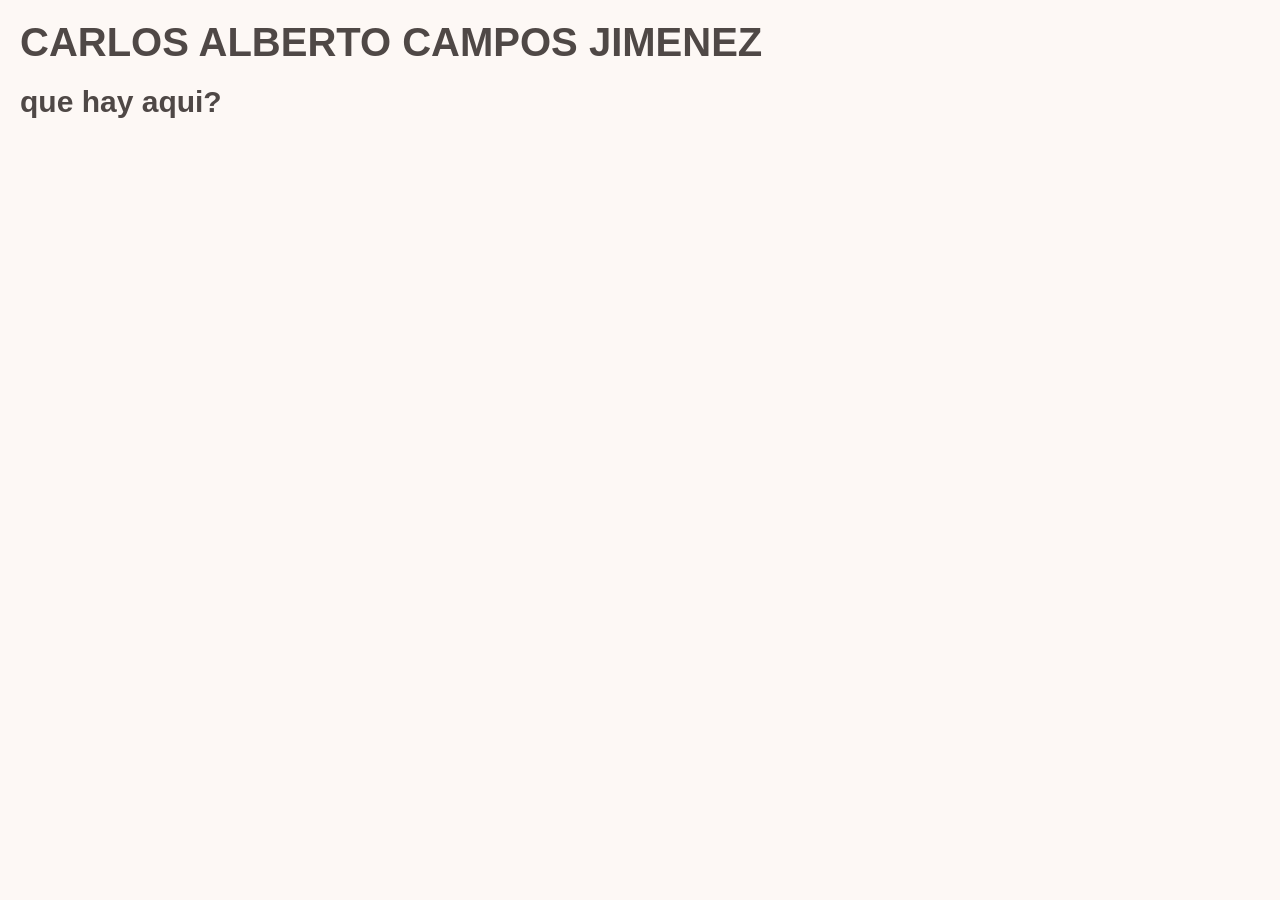
==== index.html @ c285385d "vierneg" ====
<!DOCTYPE html>
<html lang="en">
<head>
    <meta charset="UTF-8">
    <meta name="viewport" content="width=device-width, initial-scale=1.0">
    <link rel="stylesheet" type="text/css" href="./assets/css/style.css">
    <title>laPa_c@r6+_3e3</title>
</head>
<body>
    <h1>
        CARLOS ALBERTO CAMPOS JIMENEZ
    </h1>
    <h2> que hay aqui?</h2>
    
</body>
</html>
---- assets/css/style.css ----
/* Universal Selector */
* {
  margin:0;
  padding:0;  
}

/* Element Selectors */
body {
  position: relative;
  font-family: "Goudy Bookletter 1911", sans-serif;
  font-size: 20px;
  background-color: #FDF8F5;
  color: #4F4846;
}

h1,
h2 {
  margin: 20px;
  border-color: aqua;
  border: #4F4846;
}

main {
  padding: 60px 0;
}

li {
  display: inline;
  padding: 0px 20px;
  text-decoration: none;
}

a {
  text-decoration: none;
  color: #FDF8F5;
}

header,
footer {
  height: 60px;
  width: 100%;
  line-height: 60px;
  background-color: #266150;
}

header {
  position: fixed;
  border-bottom: 10px solid #DDAF94;
}

footer {
  position: absolute;
  margin-top: 0;
  bottom: 0;
  border-bottom: 10px solid #4F4846;
  color: #FDF8F5;    
}
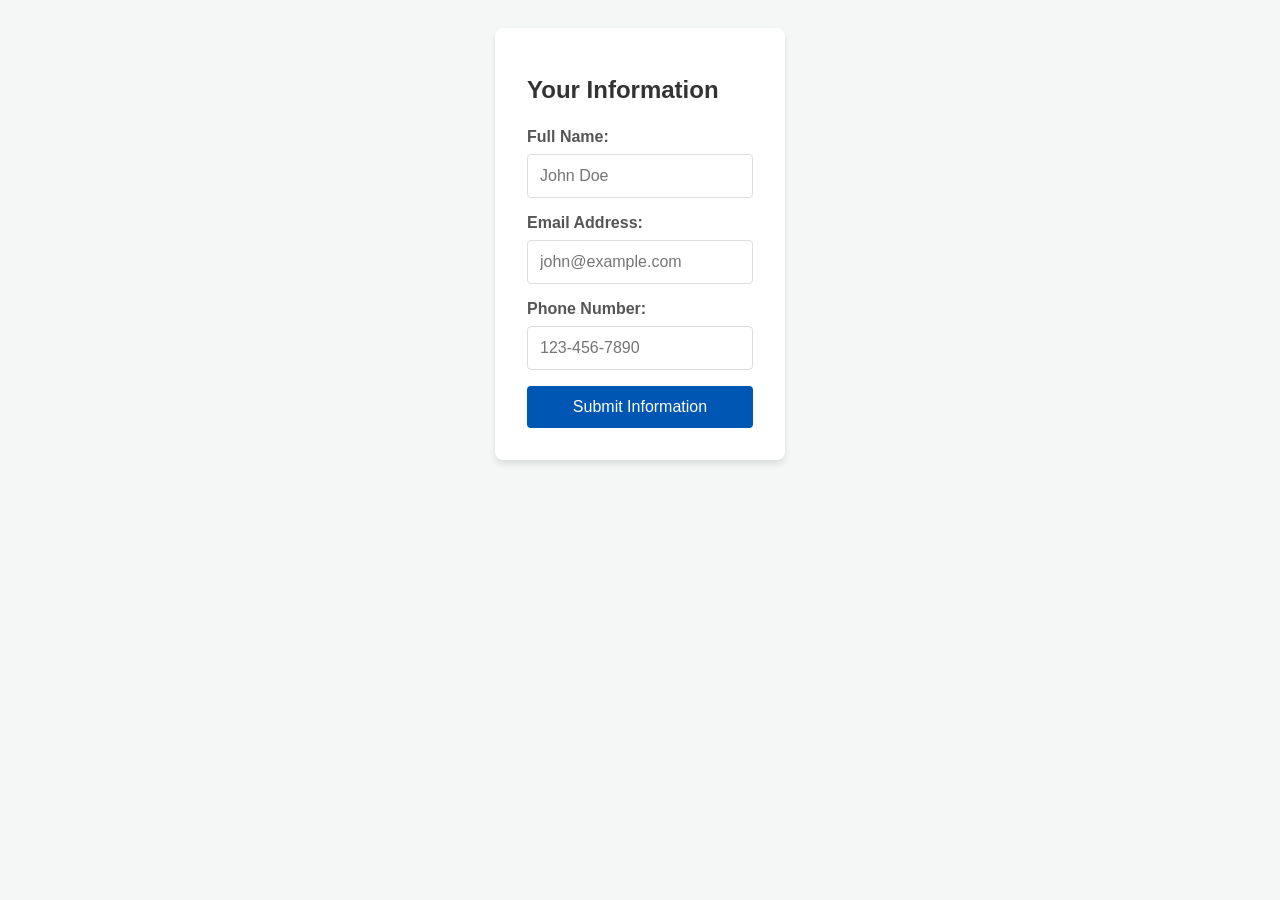
==== commit 887bcd27: "vierneg02" ====
--- a/index.html
+++ b/index.html
@@ -1,16 +1,37 @@
 <!DOCTYPE html>
 <html lang="en">
+
 <head>
     <meta charset="UTF-8">
     <meta name="viewport" content="width=device-width, initial-scale=1.0">
     <link rel="stylesheet" type="text/css" href="./assets/css/style.css">
     <title>laPa_c@r6+_3e3</title>
 </head>
+
 <body>
-    <h1>
-        CARLOS ALBERTO CAMPOS JIMENEZ
-    </h1>
-    <h2> que hay aqui?</h2>
-    
+    <main>
+        <form class="info-form" action="#" method="post">
+            <h1>Your Information</h1>
+            
+            <section class="form-group">
+                <label for="fullname">Full Name:</label>
+                <input type="text" id="fullname" name="fullname" placeholder="John Doe" required>
+            </section>
+
+            <section class="form-group">
+                <label for="email">Email Address:</label>
+                <input type="email" id="email" name="email" placeholder="john@example.com" required>
+            </section>
+
+            <section class="form-group">
+                <label for="phone">Phone Number:</label>
+                <input type="tel" id="phone" name="phone" placeholder="123-456-7890">
+            </section>
+
+            <button type="submit">Submit Information</button>
+        </form>
+    </main>
+
 </body>
+
 </html>
--- a/assets/css/style.css
+++ b/assets/css/style.css
@@ -1,57 +1,68 @@
-/* Universal Selector */
-* {
-  margin:0;
-  padding:0;  
+/* Modern Reset */
+*, *::before, *::after {
+    box-sizing: border-box;
 }
 
-/* Element Selectors */
 body {
-  position: relative;
-  font-family: "Goudy Bookletter 1911", sans-serif;
-  font-size: 20px;
-  background-color: #FDF8F5;
-  color: #4F4846;
+    font-family: -apple-system, BlinkMacSystemFont, "Segoe UI", Roboto, sans-serif;
+    background-color: #f4f7f6;
+    display: flex;
+    justify-content: center;
+    padding: 20px;
 }
 
-h1,
-h2 {
-  margin: 20px;
-  border-color: aqua;
-  border: #4F4846;
+.info-form {
+    background: #ffffff;
+    padding: 2em;
+    border-radius: 8px;
+    box-shadow: 0 4px 6px rgba(0,0,0,0.1);
+    width: 100%;
+    max-width: 400px;
 }
 
-main {
-  padding: 60px 0;
+h1 {
+    font-size: 1.5rem;
+    margin-bottom: 1.5rem;
+    color: #333;
 }
 
-li {
-  display: inline;
-  padding: 0px 20px;
-  text-decoration: none;
+.form-group {
+    margin-bottom: 1rem;
 }
 
-a {
-  text-decoration: none;
-  color: #FDF8F5;
+label {
+    display: block;
+    margin-bottom: 0.5rem;
+    font-weight: 600;
+    color: #555;
 }
 
-header,
-footer {
-  height: 60px;
-  width: 100%;
-  line-height: 60px;
-  background-color: #266150;
+input {
+    width: 100%;
+    padding: 0.75rem;
+    border: 1px solid #ddd;
+    border-radius: 4px;
+    font-size: 1rem;
 }
 
-header {
-  position: fixed;
-  border-bottom: 10px solid #DDAF94;
+/* Interaction state */
+input:focus {
+    outline: 2px solid #0056b3;
+    border-color: transparent;
 }
 
-footer {
-  position: absolute;
-  margin-top: 0;
-  bottom: 0;
-  border-bottom: 10px solid #4F4846;
-  color: #FDF8F5;    
+button {
+    width: 100%;
+    padding: 0.75rem;
+    border: none;
+    background-color: #0056b3;
+    color: white;
+    font-size: 1rem;
+    border-radius: 4px;
+    cursor: pointer;
+    transition: background-color 0.2s;
+}
+
+button:hover {
+    background-color: #004494;
 }
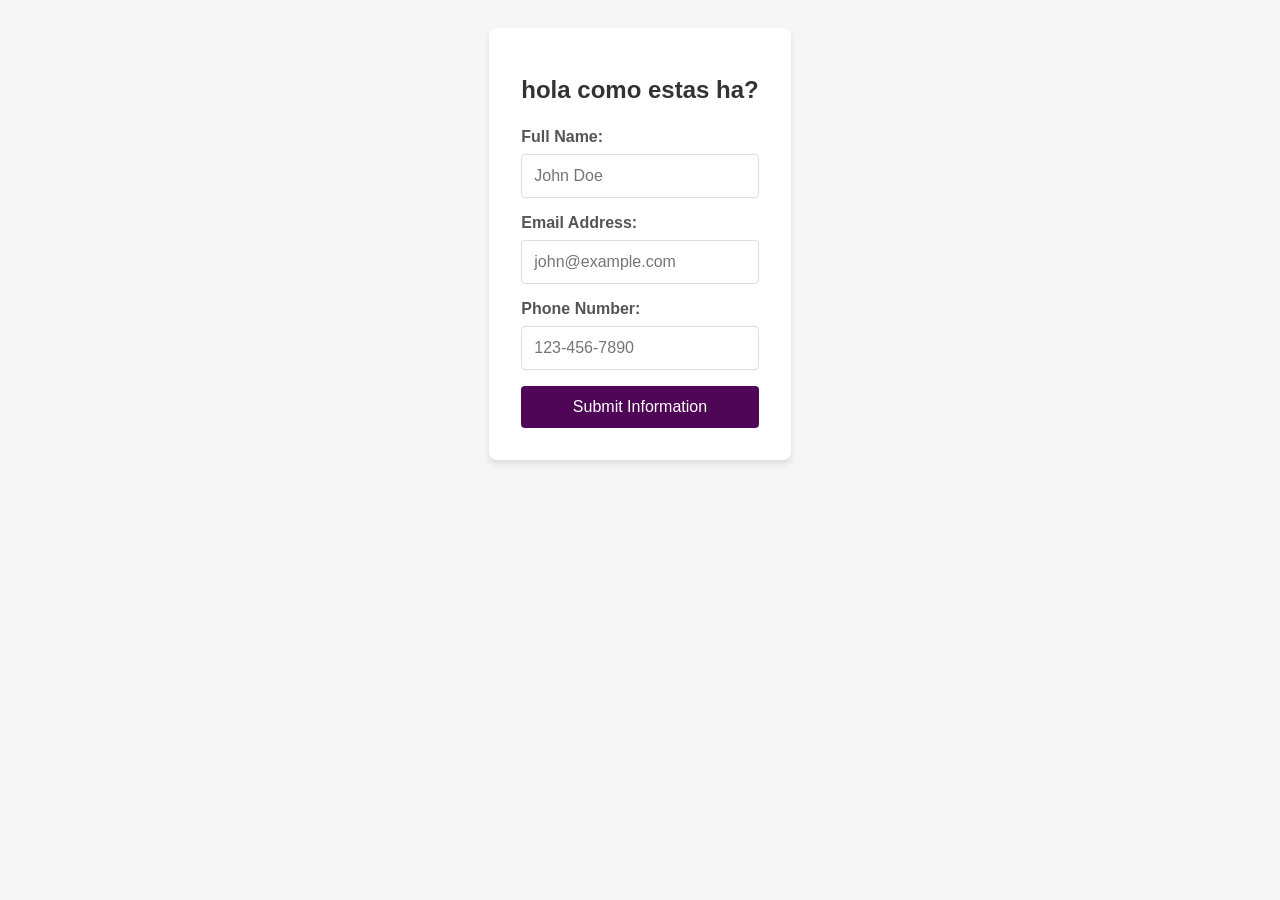
==== commit afa60631: "pushale01" ====
--- a/index.html
+++ b/index.html
@@ -11,7 +11,7 @@
 <body>
     <main>
         <form class="info-form" action="#" method="post">
-            <h1>Your Information</h1>
+            <h1>hola como estas ha?</h1>
             
             <section class="form-group">
                 <label for="fullname">Full Name:</label>
--- a/assets/css/style.css
+++ b/assets/css/style.css
@@ -55,7 +55,7 @@
     width: 100%;
     padding: 0.75rem;
     border: none;
-    background-color: #0056b3;
+    background-color: #500656;
     color: white;
     font-size: 1rem;
     border-radius: 4px;
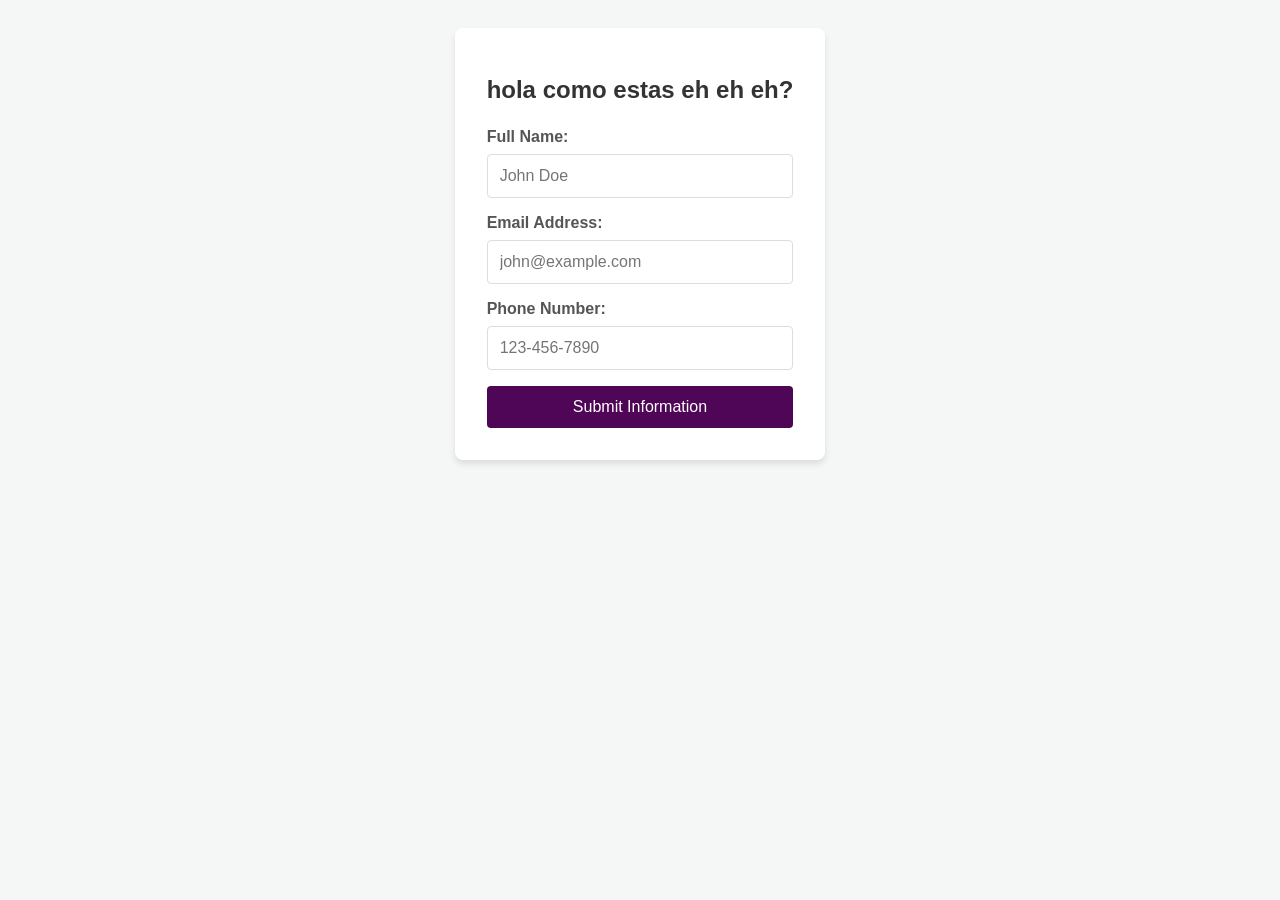
==== commit 9f63927f: "pushale02" ====
--- a/index.html
+++ b/index.html
@@ -1,17 +1,22 @@
 <!DOCTYPE html>
 <html lang="en">
 
+  <!--web page setup in header-->
 <head>
     <meta charset="UTF-8">
+  <!--makes web page responsive-->
     <meta name="viewport" content="width=device-width, initial-scale=1.0">
+  <!--link to stylesheet-->
     <link rel="stylesheet" type="text/css" href="./assets/css/style.css">
+  <!--web page title-->
     <title>laPa_c@r6+_3e3</title>
+
 </head>
-
+<!--body section-->
 <body>
     <main>
         <form class="info-form" action="#" method="post">
-            <h1>hola como estas ha?</h1>
+            <h1>hola como estas eh eh eh?</h1>
             
             <section class="form-group">
                 <label for="fullname">Full Name:</label>
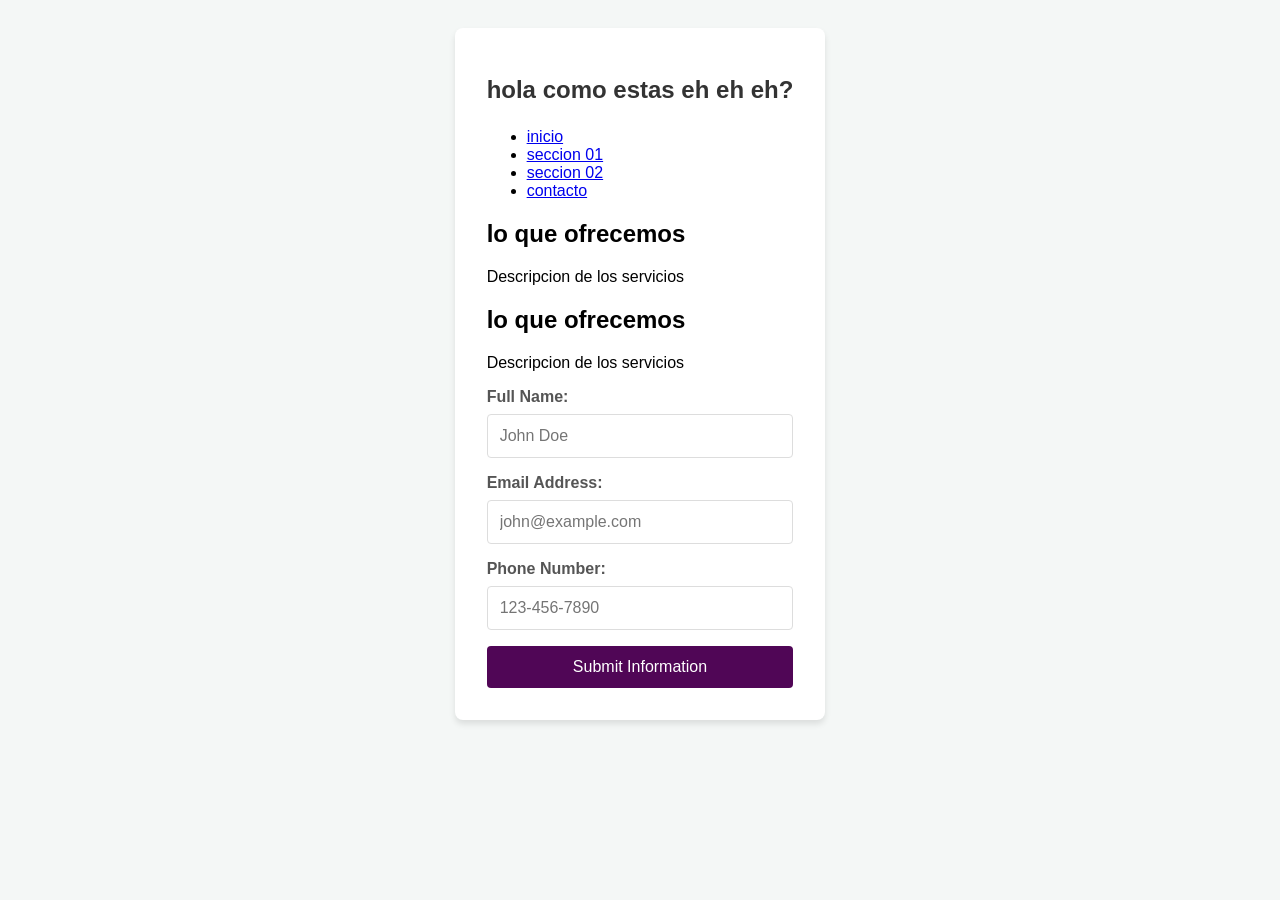
==== commit 1b79c9cd: "pushale03" ====
--- a/index.html
+++ b/index.html
@@ -16,7 +16,28 @@
 <body>
     <main>
         <form class="info-form" action="#" method="post">
+        <!-- header -->
             <h1>hola como estas eh eh eh?</h1>
+          <!-- navigation -->
+          <nav>
+            <ul>
+              <li><a href=#>inicio</a></li>
+              <li><a href=#>seccion 01</a></li>
+              <li><a href=#>seccion 02</a></li>
+              <li><a href=#>contacto</a></li>
+            </ul>
+          </nav>
+
+          <!-- section -->
+          <section>
+            <h2>lo que ofrecemos </h2>
+            <p>Descripcion de los servicios </p>
+          </section>
+              <!-- articulo -->
+             <article>
+            <h2>lo que ofrecemos </h2>
+            <p>Descripcion de los servicios </p>
+             </article>
             
             <section class="form-group">
                 <label for="fullname">Full Name:</label>
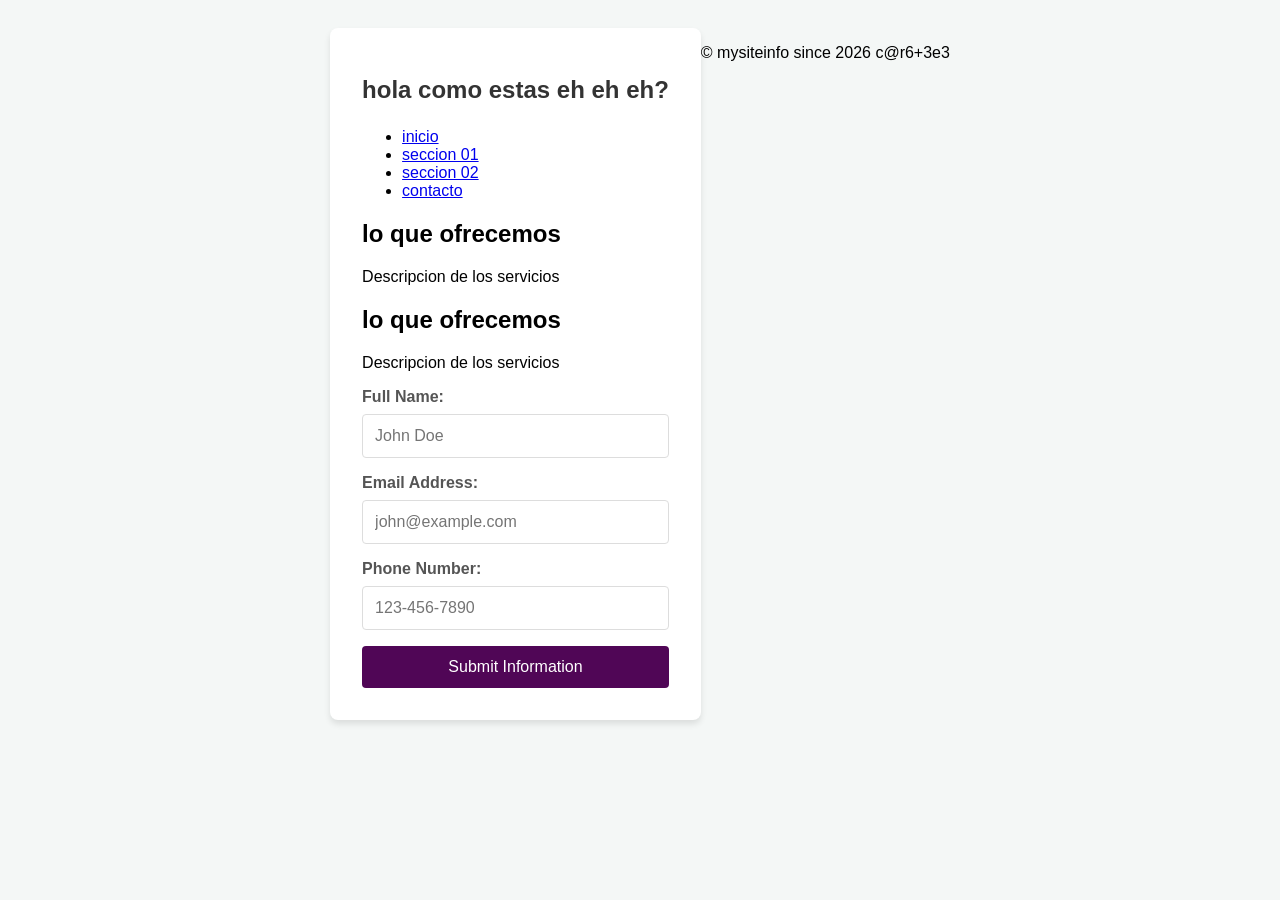
==== commit 8bf7c40c: "pushale04" ====
--- a/index.html
+++ b/index.html
@@ -9,7 +9,7 @@
   <!--link to stylesheet-->
     <link rel="stylesheet" type="text/css" href="./assets/css/style.css">
   <!--web page title-->
-    <title>laPa_c@r6+_3e3</title>
+    <title> 20/05/2026 laPa_c@r6+_3e3</title>
 
 </head>
 <!--body section-->
@@ -57,6 +57,9 @@
             <button type="submit">Submit Information</button>
         </form>
     </main>
+  <footer class="form-group" id="phone">
+    <p>&copy; mysiteinfo since 2026 c@r6+3e3 </p>
+  </footer>
 
 </body>
 
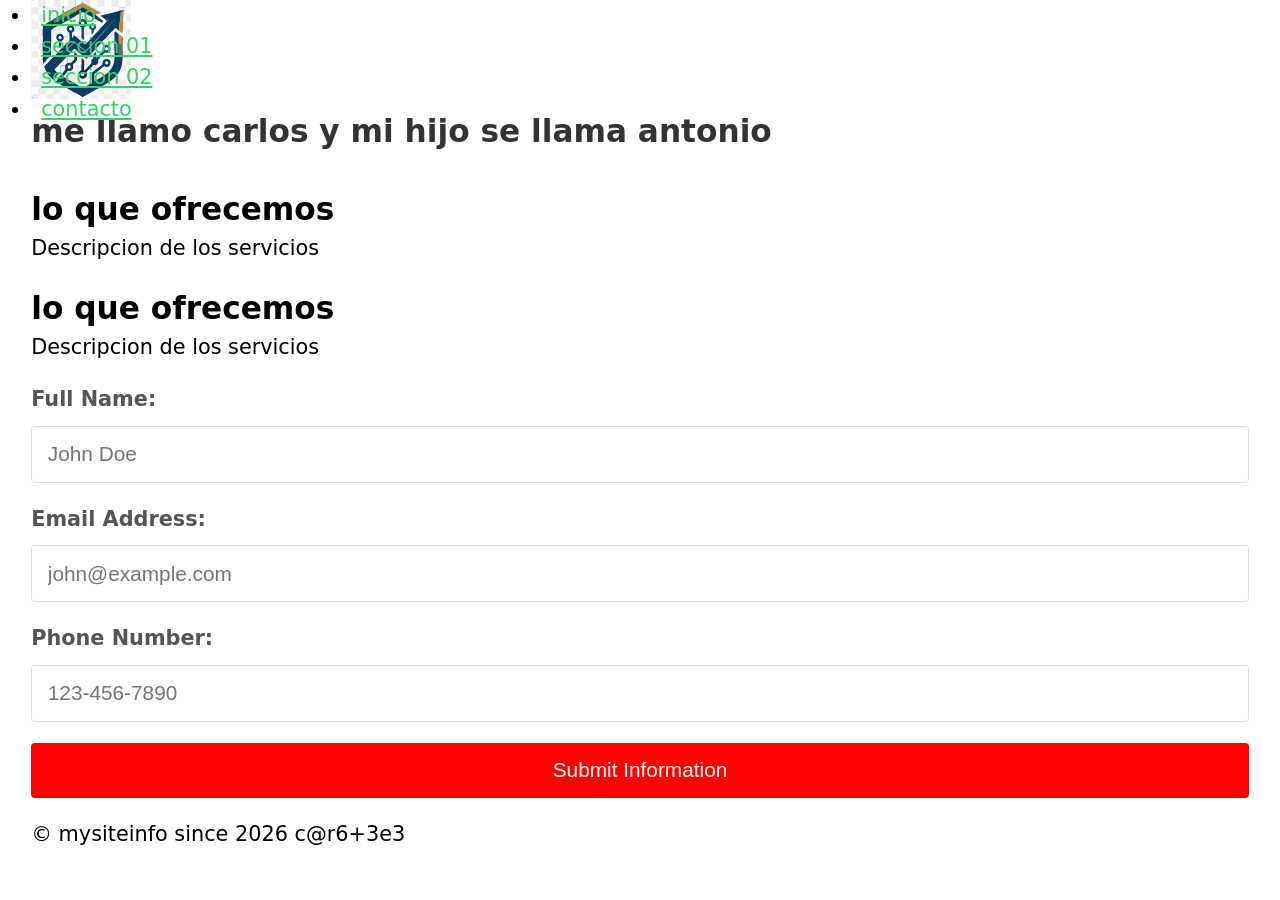
==== commit a1dbadd4: "mas_mejor_study_hard" ====
--- a/index.html
+++ b/index.html
@@ -6,39 +6,43 @@
     <meta charset="UTF-8">
   <!--makes web page responsive-->
     <meta name="viewport" content="width=device-width, initial-scale=1.0">
+  
   <!--link to stylesheet-->
     <link rel="stylesheet" type="text/css" href="./assets/css/style.css">
   <!--web page title-->
-    <title> 20/05/2026 laPa_c@r6+_3e3</title>
+    <title>Pagina Inicio</title>
 
 </head>
 <!--body section-->
-<body>
+<body class="container">
     <main>
-        <form class="info-form" action="#" method="post">
+        <form class="form-group" action="#" method="post">
+          <!-- svg imagen test -->
+          <img class="logo" src=./assets/image/1000060803.svg> 
         <!-- header -->
-            <h1>hola como estas eh eh eh?</h1>
+            <h1>me llamo carlos y mi hijo se llama antonio</h1>
           <!-- navigation -->
-          <nav>
+          <nav class="form-group">
             <ul>
-              <li><a href=#>inicio</a></li>
-              <li><a href=#>seccion 01</a></li>
-              <li><a href=#>seccion 02</a></li>
-              <li><a href=#>contacto</a></li>
+              <li><a href=index.html>inicio</a></li>
+              <li><a href=pagina_01.html>seccion 01</a></li>
+              <li><a href=pagina_02.html>seccion 02</a></li>
+              <li><a href=contact.html>contacto</a></li>
             </ul>
           </nav>
 
           <!-- section -->
-          <section>
+          <section class="form-group">
             <h2>lo que ofrecemos </h2>
             <p>Descripcion de los servicios </p>
           </section>
               <!-- articulo -->
-             <article>
+             <article class="form-group">
             <h2>lo que ofrecemos </h2>
             <p>Descripcion de los servicios </p>
              </article>
-            
+
+          
             <section class="form-group">
                 <label for="fullname">Full Name:</label>
                 <input type="text" id="fullname" name="fullname" placeholder="John Doe" required>
@@ -57,7 +61,7 @@
             <button type="submit">Submit Information</button>
         </form>
     </main>
-  <footer class="form-group" id="phone">
+  <footer class="form-group">
     <p>&copy; mysiteinfo since 2026 c@r6+3e3 </p>
   </footer>
 
--- a/assets/css/style.css
+++ b/assets/css/style.css
@@ -1,18 +1,37 @@
-/* Modern Reset */
+/* Modern Reset Ensure accurate sizing calculations across all devices */
 *, *::before, *::after {
-    box-sizing: border-box;
+  box-sizing: border-box;
+  margin: 0;
+  padding: 0;
+}
+html {
+  /* Automatically scales font size between 16px and 22px based on device viewport width */
+  font-size: clamp(1rem, 0.9rem + 0.5vw, 1.375rem);
+  scroll-behavior: smooth;
 }
 
 body {
+  min-height: 100vh;
+  line-height: 1.5;
+  font-family: system-ui, sans-serif;
+}
+
+/*body footer {
     font-family: -apple-system, BlinkMacSystemFont, "Segoe UI", Roboto, sans-serif;
-    background-color: #f4f7f6;
+    background-color:gray;
     display: flex;
     justify-content: center;
     padding: 20px;
+}*/
+nav {
+  position: fixed;
+  top: 0;
+  width: 100%;
+  padding: right;
 }
 
-.info-form {
-    background: #ffffff;
+.info-form footer {
+    background: #ac0e2d;
     padding: 2em;
     border-radius: 8px;
     box-shadow: 0 4px 6px rgba(0,0,0,0.1);
@@ -47,7 +66,7 @@
 
 /* Interaction state */
 input:focus {
-    outline: 2px solid #0056b3;
+    outline: 2px solid red;
     border-color: transparent;
 }
 
@@ -55,7 +74,7 @@
     width: 100%;
     padding: 0.75rem;
     border: none;
-    background-color: #500656;
+    background-color: red;
     color: white;
     font-size: 1rem;
     border-radius: 4px;
@@ -65,4 +84,23 @@
 
 button:hover {
     background-color: #004494;
-}+}
+
+
+nav a {
+  color: #31d463;
+  margin: 0 10px;
+}
+
+img {
+  width: 25%;
+  max-width: 100px;
+  padding: left;
+}
+
+.container {
+  width: 100%;
+  max-inline-size: 1440px; /* Maximum size for ultra-wide screens */
+  margin-inline: auto;     /* Centers the website horizontally */
+  padding-inline: 1.5rem;  /* Automatic safe-zone padding on mobile edges */
+}
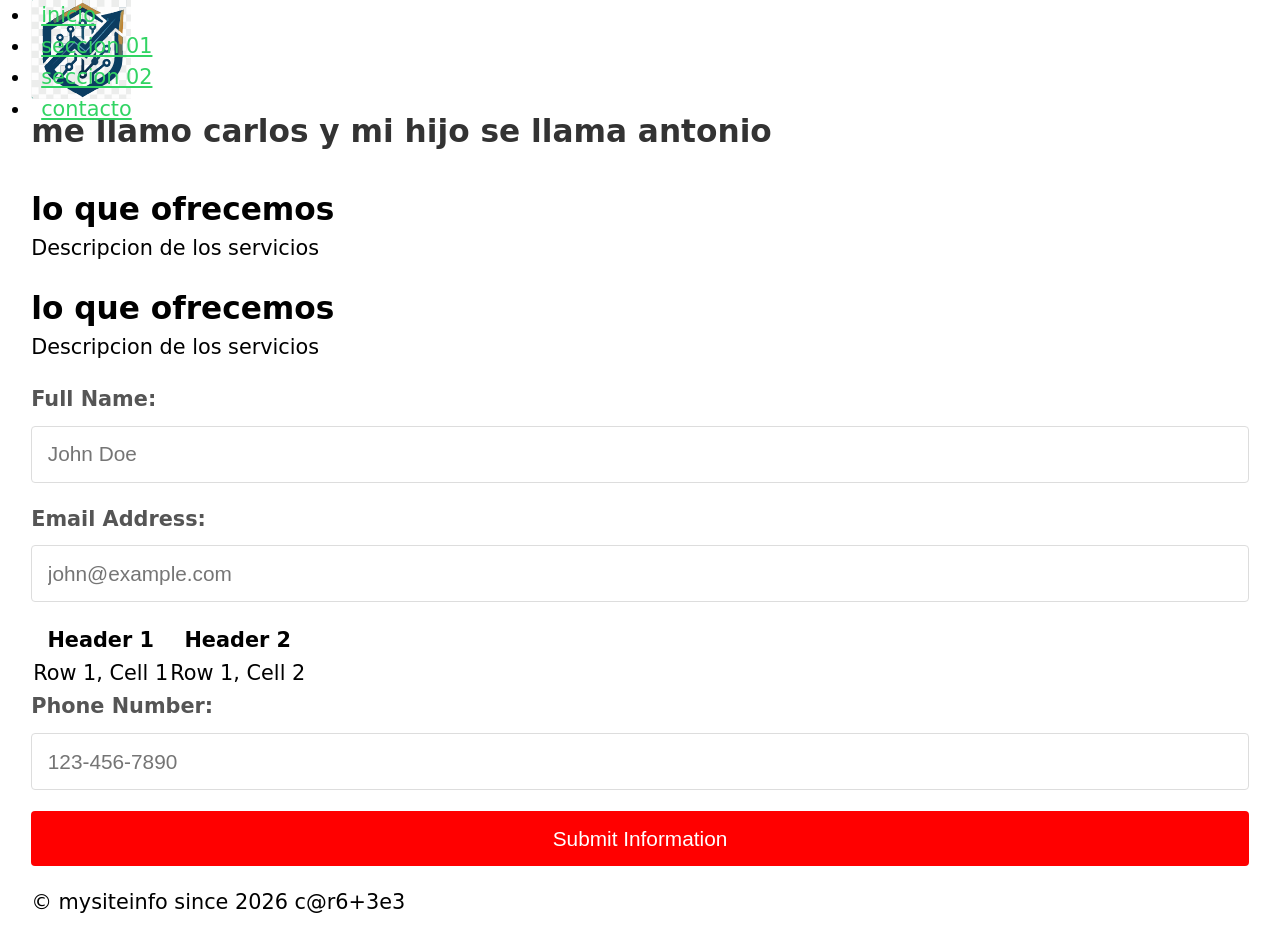
==== commit 18a24009: "ayka" ====
--- a/index.html
+++ b/index.html
@@ -1,70 +1,69 @@
 <!DOCTYPE html>
 <html lang="en">
-
-  <!--web page setup in header-->
-<head>
-    <meta charset="UTF-8">
-  <!--makes web page responsive-->
-    <meta name="viewport" content="width=device-width, initial-scale=1.0">
-  
-  <!--link to stylesheet-->
-    <link rel="stylesheet" type="text/css" href="./assets/css/style.css">
-  <!--web page title-->
-    <title>Pagina Inicio</title>
-
-</head>
-<!--body section-->
-<body class="container">
-    <main>
-        <form class="form-group" action="#" method="post">
-          <!-- svg imagen test -->
-          <img class="logo" src=./assets/image/1000060803.svg> 
-        <!-- header -->
+   <!--web page setup in header-->
+   <head>
+      <meta charset="UTF-8">
+      <!--makes web page responsive-->
+      <meta name="viewport" content="width=device-width, initial-scale=1.0">
+      <!--link to stylesheet-->
+      <link rel="stylesheet" type="text/css" href="./assets/css/style.css">
+      <!--web page title-->
+      <title>Pagina Inicio</title>
+   </head>
+   <!--body section-->
+   <body class="container">
+      <main>
+         <form class="form-group" action="#" method="post">
+            <!-- svg imagen test -->
+            <img class="logo" src=./assets/image/1000060803.svg> 
+            <!-- header -->
             <h1>me llamo carlos y mi hijo se llama antonio</h1>
-          <!-- navigation -->
-          <nav class="form-group">
-            <ul>
-              <li><a href=index.html>inicio</a></li>
-              <li><a href=pagina_01.html>seccion 01</a></li>
-              <li><a href=pagina_02.html>seccion 02</a></li>
-              <li><a href=contact.html>contacto</a></li>
-            </ul>
-          </nav>
-
-          <!-- section -->
-          <section class="form-group">
-            <h2>lo que ofrecemos </h2>
-            <p>Descripcion de los servicios </p>
-          </section>
-              <!-- articulo -->
-             <article class="form-group">
-            <h2>lo que ofrecemos </h2>
-            <p>Descripcion de los servicios </p>
-             </article>
-
-          
+            <!-- navigation -->
+            <nav class="form-group">
+               <ul>
+                  <li><a href=index.html>inicio</a></li>
+                  <li><a href=pagina_01.html>seccion 01</a></li>
+                  <li><a href=pagina_02.html>seccion 02</a></li>
+                  <li><a href=contact.html>contacto</a></li>
+               </ul>
+            </nav>
+            <!-- section -->
             <section class="form-group">
-                <label for="fullname">Full Name:</label>
-                <input type="text" id="fullname" name="fullname" placeholder="John Doe" required>
+               <h2>lo que ofrecemos </h2>
+               <p>Descripcion de los servicios </p>
             </section>
-
+            <!-- articulo -->
+            <article class="form-group">
+               <h2>lo que ofrecemos </h2>
+               <p>Descripcion de los servicios </p>
+            </article>
             <section class="form-group">
-                <label for="email">Email Address:</label>
-                <input type="email" id="email" name="email" placeholder="john@example.com" required>
+               <label for="fullname">Full Name:</label>
+               <input type="text" id="fullname" name="fullname" placeholder="John Doe" required>
             </section>
-
             <section class="form-group">
-                <label for="phone">Phone Number:</label>
-                <input type="tel" id="phone" name="phone" placeholder="123-456-7890">
+               <label for="email">Email Address:</label>
+               <input type="email" id="email" name="email" placeholder="john@example.com" required>
             </section>
-
+            <!--tabla-->
+            <table> 
+              <tr> 
+                <th>Header 1</th> <th>Header 2</th> 
+              </tr> 
+              <tr> 
+                <td>Row 1, Cell 1</td> 
+                <td>Row 1, Cell 2</td> 
+              </tr> 
+            </table>
+            <section class="form-group">
+               <label for="phone">Phone Number:</label>
+               <input type="tel" id="phone" name="phone" placeholder="123-456-7890">
+            </section>
             <button type="submit">Submit Information</button>
-        </form>
-    </main>
-  <footer class="form-group">
-    <p>&copy; mysiteinfo since 2026 c@r6+3e3 </p>
-  </footer>
-
-</body>
-
+         </form>
+      </main>
+      <footer class="form-group">
+         <p>&copy; mysiteinfo since 2026 c@r6+3e3 </p>
+      </footer>
+   </body>
 </html>
